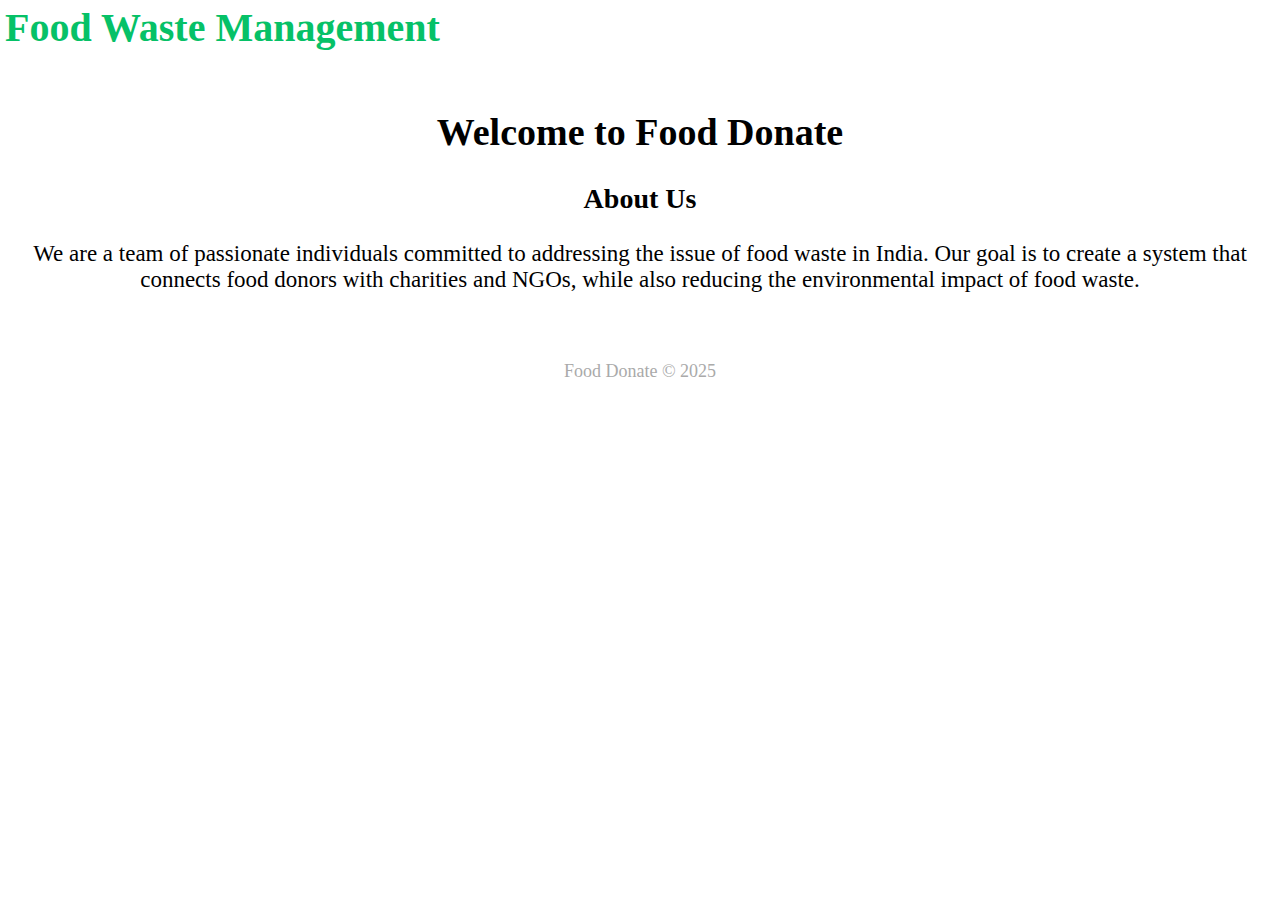
==== About.html @ 711c438d "Add files via upload" ====
<!DOCTYPE html>
<html lang="en">
<head>
  <meta charset="UTF-8" />
  <meta name="viewport" content="width=device-width, initial-scale=1.0"/>
  <title>Food Waste Management - About</title>
  <link rel="stylesheet" href="About.css" />
</head>
<body>
  <header>
    <nav>
      <div class="logo">
        <h1>Food Waste Management</h1>
      </div>
      <div class="nav">
        <ul>
          <li><a href="index.html">Home</a></li>
          <li><a href="About.html">About</a></li>
          <li><a href="Contact.html">Contact</a></li>
          <li><a href="Profile.html">Profile</a></li>
        </ul>
      </div>
    </nav>
  </header>

  <main>
    <section class="about-intro">
      <h1>Welcome to Food Donate</h1>
      <h2>About Us</h2>
      <p>
        We are a team of passionate individuals committed to addressing the issue of food waste in India. Our goal is to create a system that connects food donors with charities and NGOs, while also reducing the environmental impact of food waste.
      </p>
    </section>
  </main>

  <footer>
    <p>Food Donate © 2025</p>
  </footer>
</body>
</html>
---- About.css ----
*{
    margin: 0;
    padding: 0;

}
header{
    height: 80px;
    padding: 0px 5px;
    align-items: center;
    display: flex;
    width: auto;
}
nav{
    display: flex;
    justify-content: space-evenly;
}
.logo{
    width: 600px;
    height: auto;
    margin-right: auto;
}
.logo h1{
    font-size: 40px;
    color: #06c167;
}
.nav button{
    border-radius: 10px;
    height: 50px;
    width: 120px;
    background-color: #06c167;
    border: none;
    margin: 0 20px;
}
.nav{
    display: flex;
    justify-content: space-between;
    align-content: center;
}
.nav li{
    list-style-type: none;
    justify-content: space-between;
}
.nav a{
    text-decoration: none;
    color: white;
}

/* main */
main h1{
    height: 57px;
    text-align: center;
    font-size: 38px;
    margin: 30px 0 16px;
    color: black;
}
main h2{
    color: black;
    font-size: 28px;
    margin: 0 0 16px;
    height: 42px;
    text-align: center;
}
main p{
    height: 104px;
    font-size: 23px;
    margin: 0px 20px 16px;
    color: black;
    text-align: center;
}

footer p{
    color: #aaaaaa;
    font-size: 18px;
    margin: 15px 0 0;
    height: 19.5px;
    text-align: center;
}
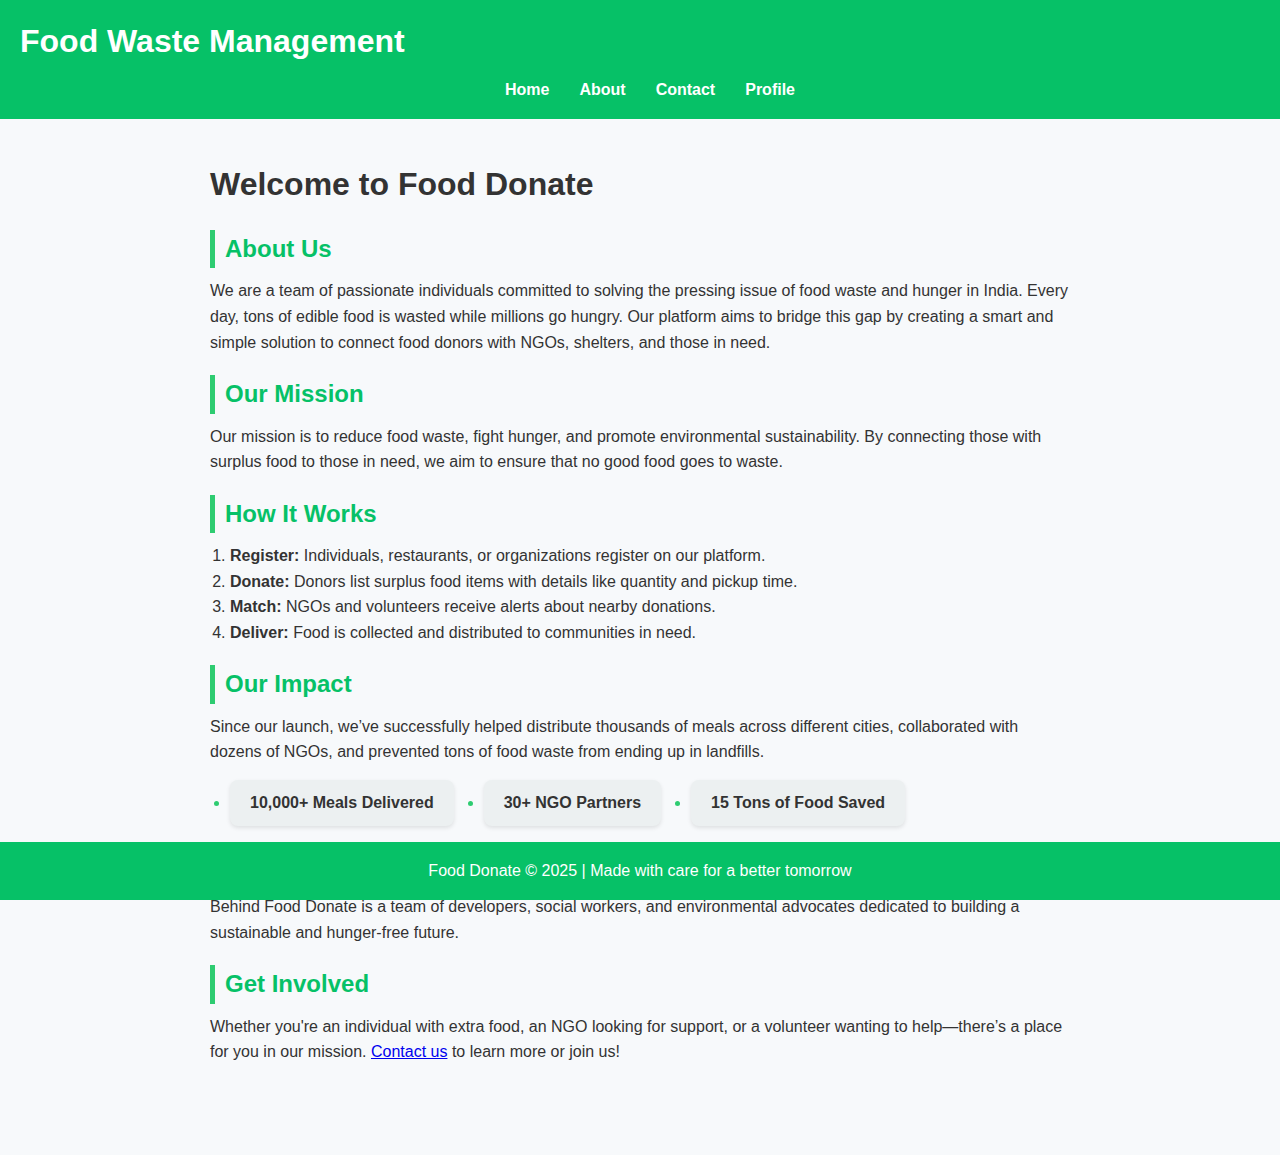
==== commit 99292371: "Update About.html" ====
--- a/About.html
+++ b/About.html
@@ -1,3 +1,4 @@
+
 <!DOCTYPE html>
 <html lang="en">
 <head>
@@ -28,13 +29,57 @@
       <h1>Welcome to Food Donate</h1>
       <h2>About Us</h2>
       <p>
-        We are a team of passionate individuals committed to addressing the issue of food waste in India. Our goal is to create a system that connects food donors with charities and NGOs, while also reducing the environmental impact of food waste.
+        We are a team of passionate individuals committed to solving the pressing issue of food waste and hunger in India. Every day, tons of edible food is wasted while millions go hungry. Our platform aims to bridge this gap by creating a smart and simple solution to connect food donors with NGOs, shelters, and those in need.
+      </p>
+    </section>
+
+    <section class="mission">
+      <h2>Our Mission</h2>
+      <p>
+        Our mission is to reduce food waste, fight hunger, and promote environmental sustainability. By connecting those with surplus food to those in need, we aim to ensure that no good food goes to waste.
+      </p>
+    </section>
+
+    <section class="how-it-works">
+      <h2>How It Works</h2>
+      <ol>
+        <li><strong>Register:</strong> Individuals, restaurants, or organizations register on our platform.</li>
+        <li><strong>Donate:</strong> Donors list surplus food items with details like quantity and pickup time.</li>
+        <li><strong>Match:</strong> NGOs and volunteers receive alerts about nearby donations.</li>
+        <li><strong>Deliver:</strong> Food is collected and distributed to communities in need.</li>
+      </ol>
+    </section>
+
+    <section class="impact">
+      <h2>Our Impact</h2>
+      <p>
+        Since our launch, we’ve successfully helped distribute thousands of meals across different cities, collaborated with dozens of NGOs, and prevented tons of food waste from ending up in landfills.
+      </p>
+      <ul>
+        <li><strong>10,000+</strong> Meals Delivered</li>
+        <li><strong>30+</strong> NGO Partners</li>
+        <li><strong>15 Tons</strong> of Food Saved</li>
+      </ul>
+    </section>
+
+    <section class="team">
+      <h2>Meet the Team</h2>
+      <p>
+        Behind Food Donate is a team of developers, social workers, and environmental advocates dedicated to building a sustainable and hunger-free future.
+      </p>
+    </section>
+
+    <section class="get-involved">
+      <h2>Get Involved</h2>
+      <p>
+        Whether you're an individual with extra food, an NGO looking for support, or a volunteer wanting to help—there’s a place for you in our mission. <a href="Contact.html">Contact us</a> to learn more or join us!
       </p>
     </section>
   </main>
 
   <footer>
-    <p>Food Donate © 2025</p>
+    <p>Food Donate © 2025 | Made with care for a better tomorrow</p>
   </footer>
+  <script src="About.js"></script>
 </body>
 </html>
--- a/About.css
+++ b/About.css
@@ -1,77 +1,110 @@
-*{
+
+* {
     margin: 0;
     padding: 0;
-
-}
-header{
-    height: 80px;
-    padding: 0px 5px;
-    align-items: center;
+    box-sizing: border-box;
+  }
+  
+  body {
+    font-family: 'Segoe UI', Tahoma, Geneva, Verdana, sans-serif;
+    line-height: 1.6;
+    background-color: #f7f9fb;
+    color: #333;
+    padding-bottom: 50px;
+  }
+  
+  header {
+    background-color: #06c167;
+    color: white;
+    padding: 1rem 0;
+  }
+  
+  .logo h1 {
+    margin-left: 20px;
+  }
+  
+  .nav ul {
+    list-style: none;
     display: flex;
-    width: auto;
-}
-nav{
+    justify-content: center;
+    margin-top: 10px;
+  }
+  
+  .nav ul li {
+    margin: 0 15px;
+  }
+  
+  .nav ul li a {
+    color: white;
+    text-decoration: none;
+    font-weight: bold;
+  }
+  
+  main {
+    max-width: 900px;
+    margin: 40px auto;
+    padding: 0 20px;
+  }
+  
+  /* Section Titles */
+  section h2 {
+    color: #06c167;
+    margin-top: 20px;
+    margin-bottom: 10px;
+    border-left: 5px solid #2ecc71;
+    padding-left: 10px;
+  }
+  
+  section p,
+  section ul,
+  section ol {
+    margin-bottom: 15px;
+  }
+  
+  /* Lists */
+  ul, ol {
+    padding-left: 20px;
+  }
+  
+  ul li::marker {
+    color: #2ecc71;
+  }
+  
+  /* Impact numbers */
+  .impact ul {
     display: flex;
-    justify-content: space-evenly;
-}
-.logo{
-    width: 600px;
-    height: auto;
-    margin-right: auto;
-}
-.logo h1{
-    font-size: 40px;
-    color: #06c167;
-}
-.nav button{
-    border-radius: 10px;
-    height: 50px;
-    width: 120px;
+    gap: 30px;
+    flex-wrap: wrap;
+  }
+  
+  .impact li {
+    background-color: #ecf0f1;
+    padding: 10px 20px;
+    border-radius: 8px;
+    font-weight: bold;
+    box-shadow: 0 2px 4px rgba(0,0,0,0.1);
+  }
+  
+  /* Footer */
+  footer {
+    text-align: center;
     background-color: #06c167;
-    border: none;
-    margin: 0 20px;
-}
-.nav{
-    display: flex;
-    justify-content: space-between;
-    align-content: center;
-}
-.nav li{
-    list-style-type: none;
-    justify-content: space-between;
-}
-.nav a{
-    text-decoration: none;
     color: white;
-}
-
-/* main */
-main h1{
-    height: 57px;
-    text-align: center;
-    font-size: 38px;
-    margin: 30px 0 16px;
-    color: black;
-}
-main h2{
-    color: black;
-    font-size: 28px;
-    margin: 0 0 16px;
-    height: 42px;
-    text-align: center;
-}
-main p{
-    height: 104px;
-    font-size: 23px;
-    margin: 0px 20px 16px;
-    color: black;
-    text-align: center;
-}
-
-footer p{
-    color: #aaaaaa;
-    font-size: 18px;
-    margin: 15px 0 0;
-    height: 19.5px;
-    text-align: center;
-}+    padding: 1rem;
+    position: fixed;
+    width: 100%;
+    bottom: 0;
+  }
+  
+  /* Animations */
+  .fade-in {
+    opacity: 0;
+    transform: translateY(20px);
+    transition: all 0.6s ease-out;
+  }
+  
+  .fade-in.visible {
+    opacity: 1;
+    transform: translateY(0);
+  }
+  
